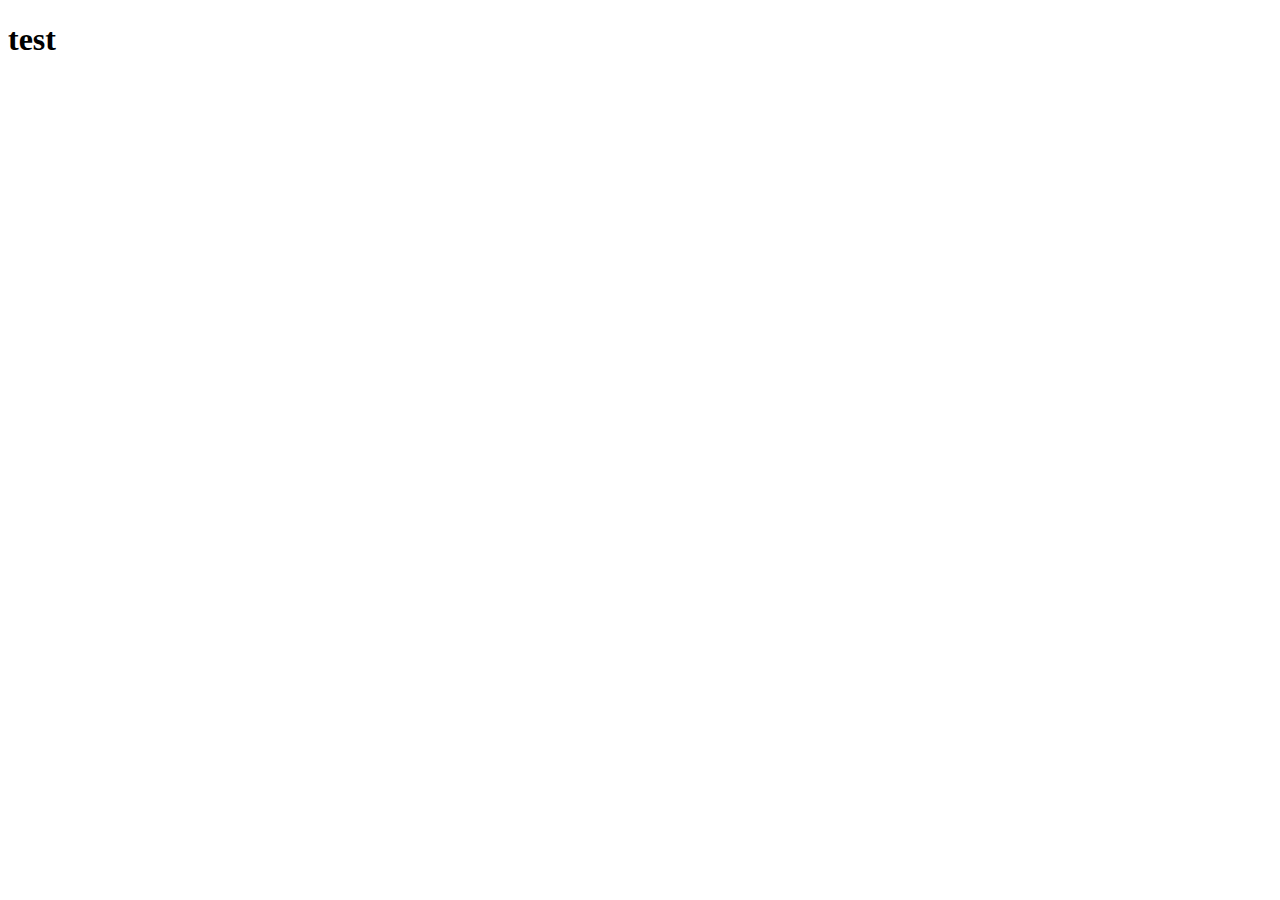
==== index.html @ 1ce1928d "add" ====
<!DOCTYPE html>
<!DOCTYPE html>
<html lang="en">
<head>
    <meta charset="UTF-8">
    <meta http-equiv="X-UA-Compatible" content="IE=edge">
    <meta name="viewport" content="width=, initial-scale=1.0">
    <title>Document</title>
</head>
<body>
    <h1>test</h1>
</body>
</html>
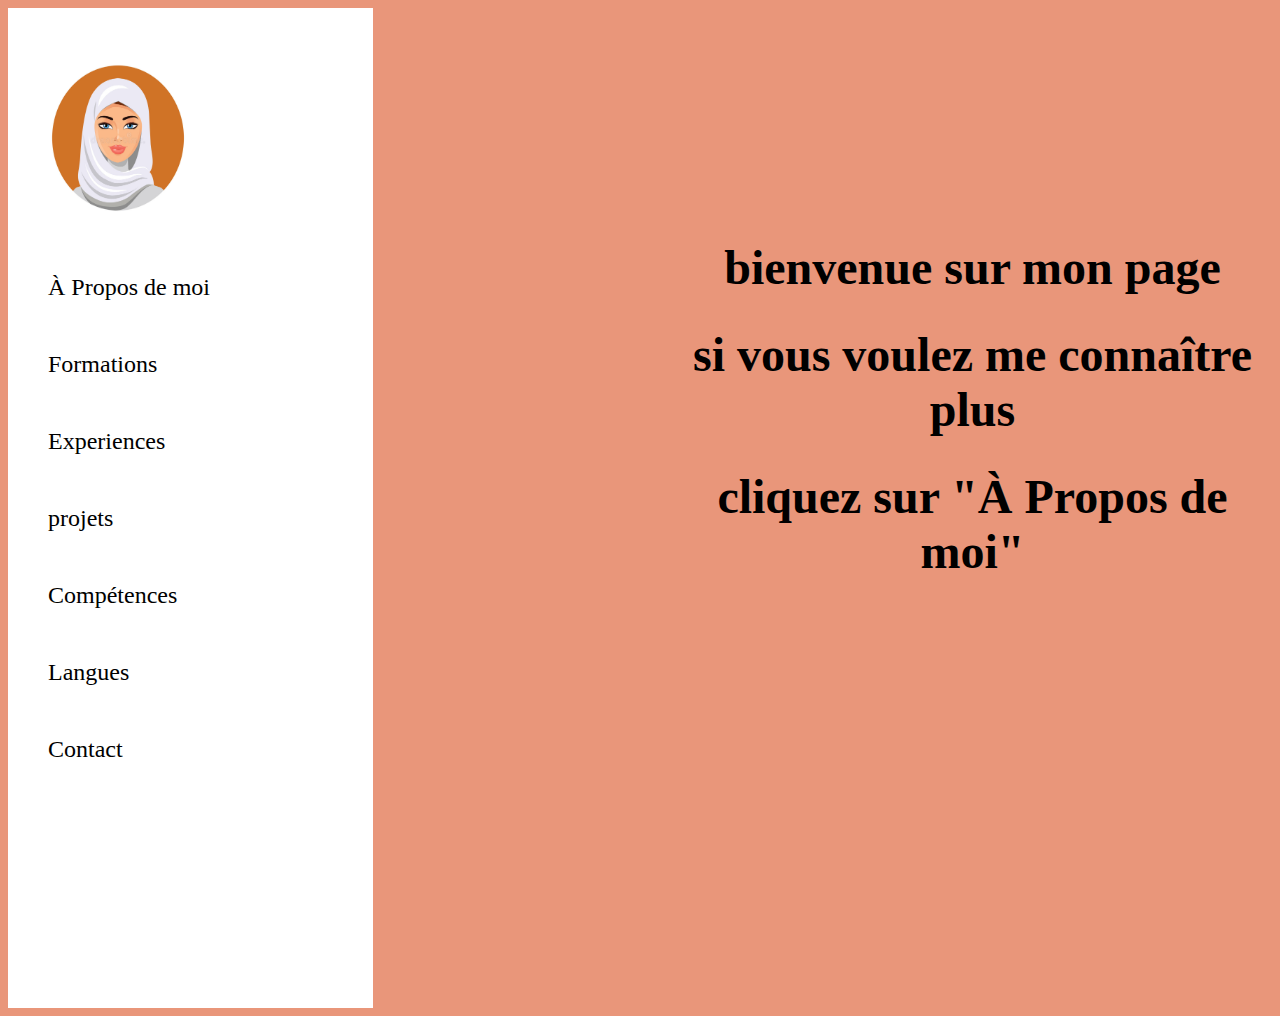
==== commit b3de3f89: "portfolio" ====
--- a/index.html
+++ b/index.html
@@ -1,13 +1,35 @@
 <!DOCTYPE html>
 <!DOCTYPE html>
 <html lang="en">
+
 <head>
     <meta charset="UTF-8">
     <meta http-equiv="X-UA-Compatible" content="IE=edge">
     <meta name="viewport" content="width=, initial-scale=1.0">
-    <title>Document</title>
+    <title>tabityousra.portfolio</title>
+    <link rel="stylesheet" href="style.css">
 </head>
+
 <body>
-    <h1>test</h1>
+    <div class="row">
+        <div class="table">
+            <ul class="list">
+                <li><img src="logo.cv.jpg" alt="logo" width="140px" height="160px"></li>
+                <li><a>À Propos de moi</a></li>
+                <li><a>Formations</a></li>
+                <li><a>Experiences</a></li>
+                <li><a>projets</a></li>
+                <li><a>Compétences</a></li>
+                <li><a>Langues</a></li>
+                <li><a>Contact</a></li>
+            </ul>
+        </div>
+        <div class="bienv">
+            <h1>bienvenue sur mon page </h1>
+            <h1>si vous voulez me connaître plus</h1>
+            <h1>cliquez sur "À Propos de moi"</h1>
+        </div>
+    </div>
 </body>
+
 </html>--- a/style.css
+++ b/style.css
@@ -0,0 +1,33 @@
+body{
+    background-color: darksalmon;
+}
+.table{
+    background-color: white;
+    width: 400px;
+    height: 1000px;
+
+}
+.list li{
+    list-style: none;
+    margin-top: 50px;
+    margin-bottom: 50px;
+    font-size: 1.5rem;
+}
+a:hover{
+    font-size: 30px;
+    color: rgb(7, 7, 7);
+    background-color: rgb(197, 199, 202);
+}
+h1{
+    text-align: center;
+    color: black;
+}
+.row{
+    display: flex;
+    flex-direction: row;
+}
+.bienv{
+    margin-left: 300px;
+    margin-top: 200px;
+    font-size: 1.5rem;
+}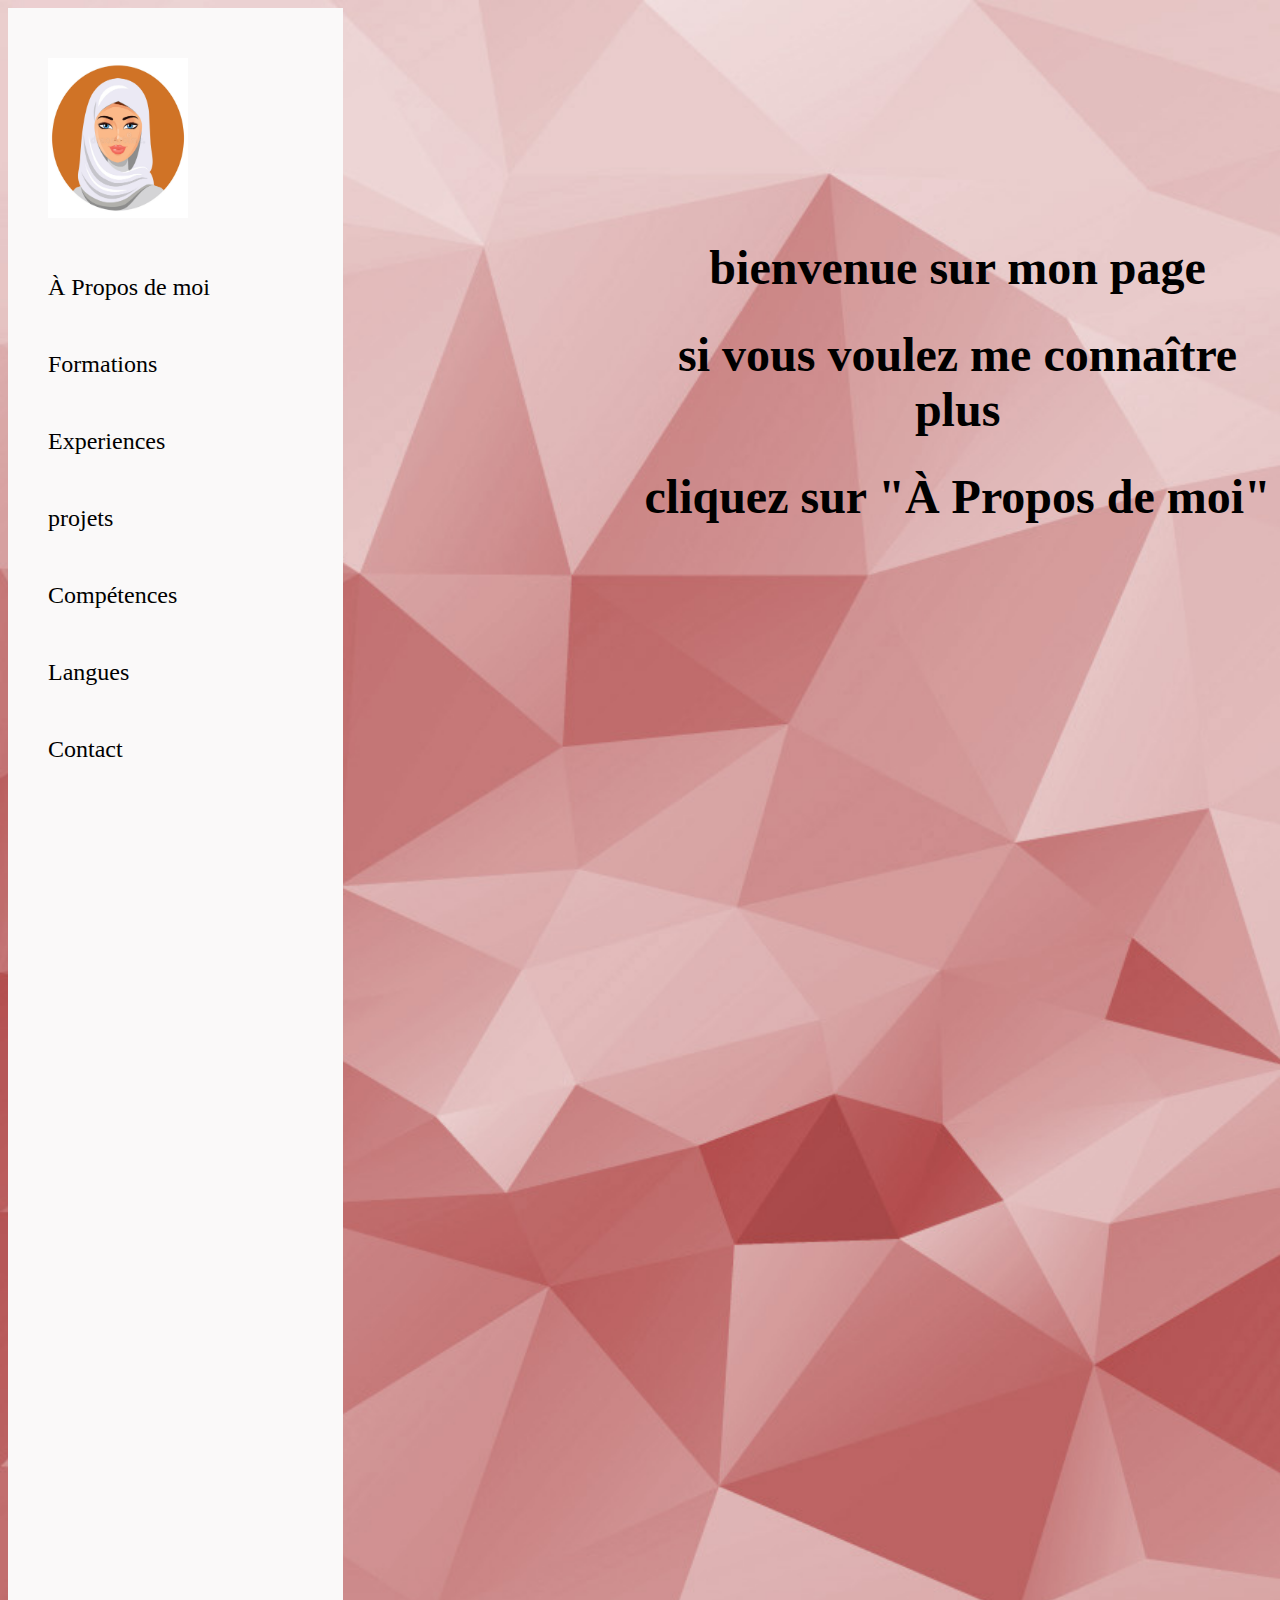
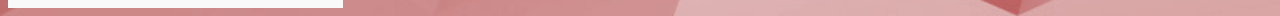
==== commit 373a2aaf: "add" ====
--- a/index.html
+++ b/index.html
@@ -15,13 +15,13 @@
         <div class="table">
             <ul class="list">
                 <li><img src="logo.cv.jpg" alt="logo" width="140px" height="160px"></li>
-                <li><a>À Propos de moi</a></li>
-                <li><a>Formations</a></li>
-                <li><a>Experiences</a></li>
+                <li><a href="moi.html">À Propos de moi</a></li>
+                <li><a href="formation.html">Formations</a></li>
+                <li><a href="Experience.html">Experiences</a></li>
                 <li><a>projets</a></li>
-                <li><a>Compétences</a></li>
-                <li><a>Langues</a></li>
-                <li><a>Contact</a></li>
+                <li><a href="Compétence.html">Compétences</a></li>
+                <li><a href="Langue.html">Langues</a></li>
+                <li><a href="Contact.html">Contact</a></li>
             </ul>
         </div>
         <div class="bienv">
@@ -30,6 +30,9 @@
             <h1>cliquez sur "À Propos de moi"</h1>
         </div>
     </div>
+    </div>
+
+
 </body>
 
 </html>--- a/style.css
+++ b/style.css
@@ -1,10 +1,13 @@
 body{
-    background-color: darksalmon;
+    background-image: url(background.jpg);
+    background-size: cover;
+
+    /* background-color: darksalmon; */
 }
 .table{
-    background-color: white;
-    width: 400px;
-    height: 1000px;
+    background-color: rgb(250, 249, 249);
+    width: 350px;
+    height: 100rem;
 
 }
 .list li{
@@ -16,7 +19,7 @@
 a:hover{
     font-size: 30px;
     color: rgb(7, 7, 7);
-    background-color: rgb(197, 199, 202);
+    background-color: rgb(248, 223, 238);
 }
 h1{
     text-align: center;
@@ -30,4 +33,56 @@
     margin-left: 300px;
     margin-top: 200px;
     font-size: 1.5rem;
+}
+.formation{
+    margin-left: 130px;
+    margin-top: 200px;
+}
+p{
+    text-align: center;
+    font-size: 2rem;
+}
+.expr{
+margin-top: 200px;
+margin-left: 300px;
+font-size: 2.5rem;
+}
+.comp{
+    font-size: 3rem;
+    margin-top: 100px;
+    margin-left: 300px;
+}
+.lang{
+    font-size: 3.5rem;
+    margin-top: 150px;
+    margin-left: 350px;
+
+}
+.contc{
+    font-size: 3rem;
+    margin-top: 100px;
+    margin-left: 300px;
+    text-align: left;
+}
+a{
+    text-decoration: none;
+    color: black;
+}
+.all-caption{
+    position: relative;
+    padding: 0%;
+    text-align: left;
+    text-shadow: none;
+    left: 0;
+    right: 0;
+    bottom: inherit;
+    color: black;
+    transform: translateZ(0);
+}
+.all{
+    margin-left: 300px;
+}
+.moi{
+    margin-top: 200px;
+    margin-left: 150px;
 }